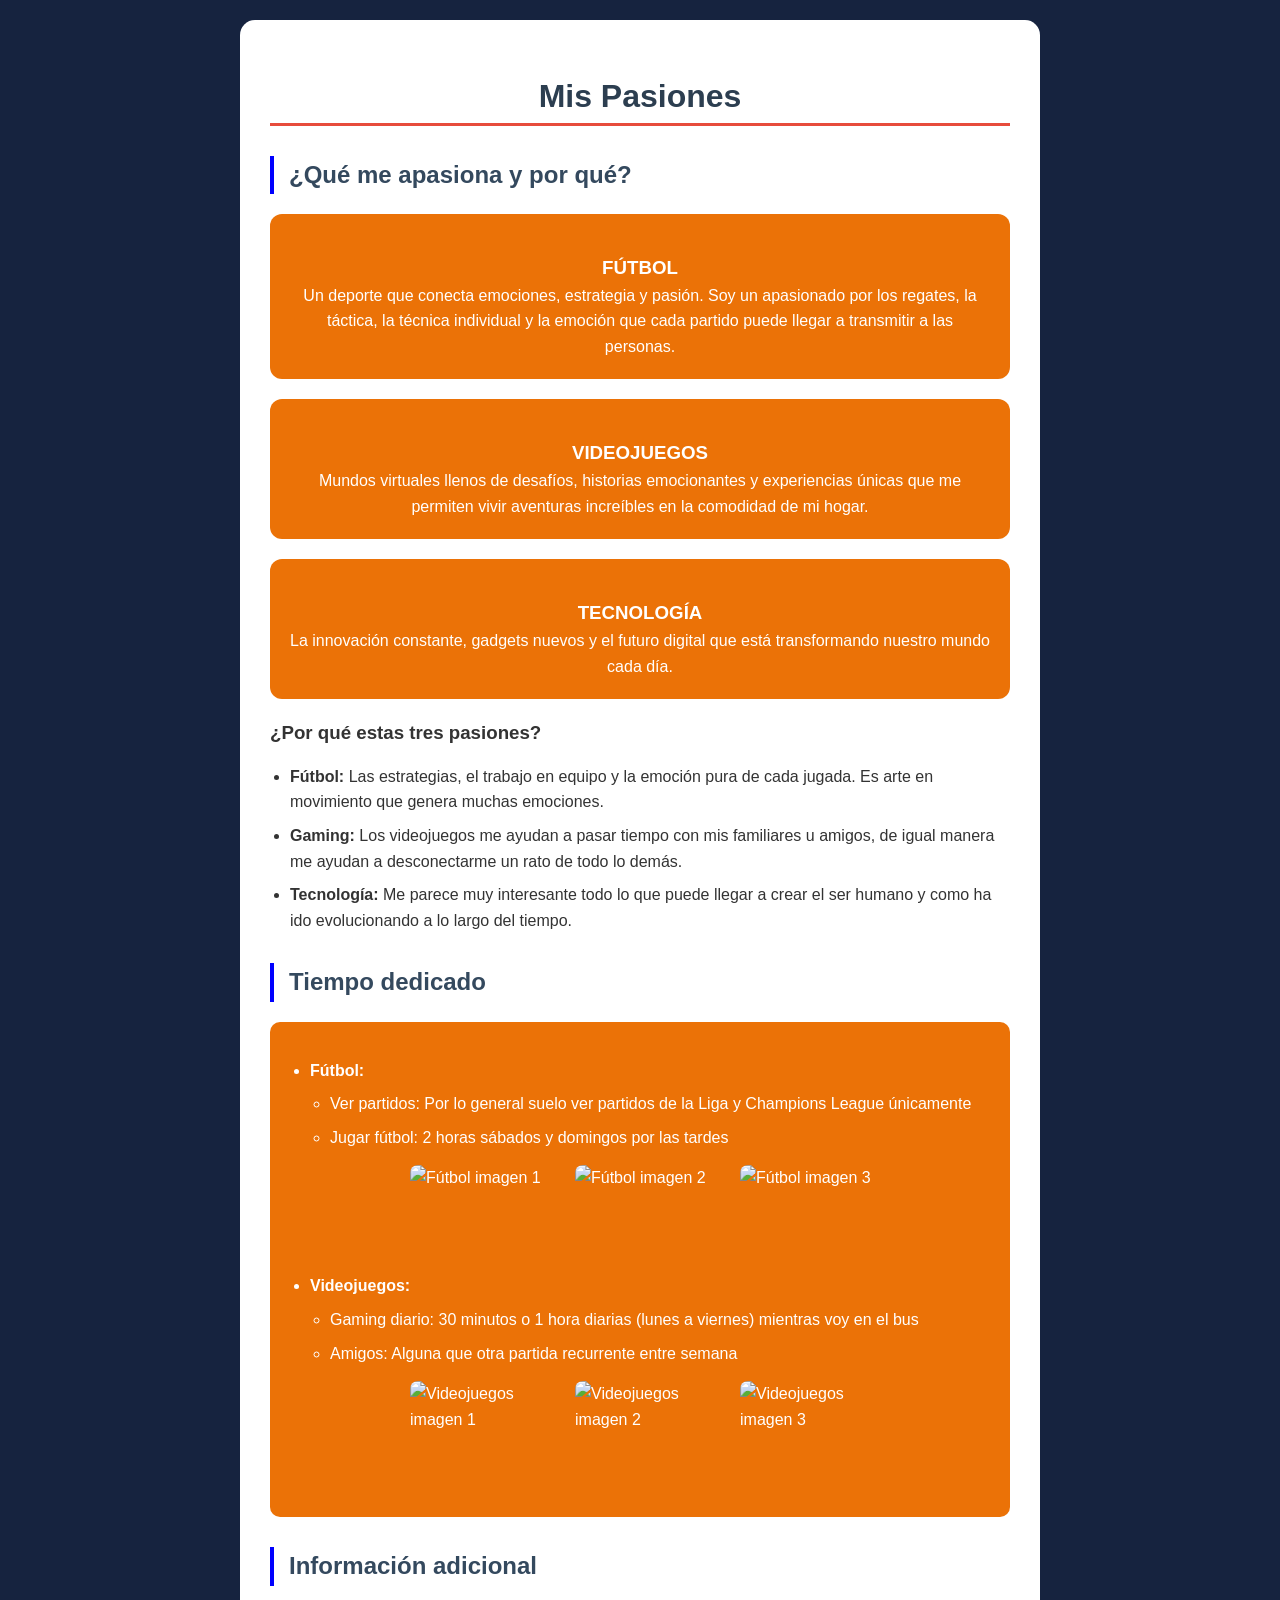
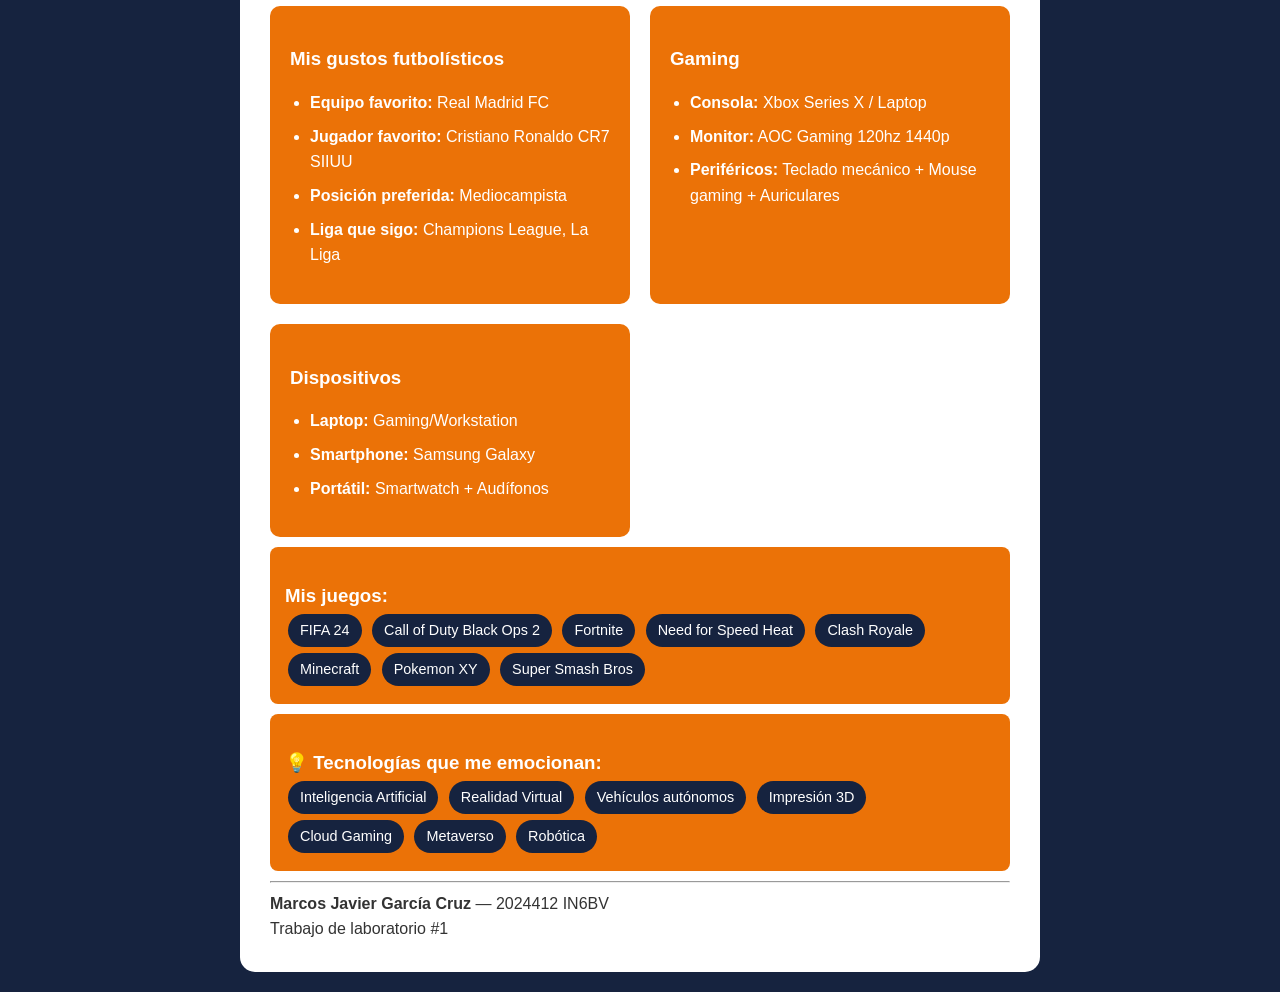
==== index.html @ 4f5767ec "Avance de pagina uno" ====
<!DOCTYPE html>
<html lang="es">

<head>
    <meta charset="UTF-8">
    <meta name="viewport" content="width=device-width, initial-scale=1.0">
    <title>Mis Pasiones</title>
    <link rel="stylesheet" href="/style/page1.css">
</head>

<body>
    <div class="contenedor">
        <h1>Mis Pasiones</h1>
        <h2>¿Qué me apasiona y por qué?</h2>

        <div class="SeccionHobbys">
            <div class="hobby">
                <h3>FÚTBOL</h3>
                <p>Un deporte que conecta emociones, estrategia y pasión. Soy un apasionado por los regates, la táctica,
                    la técnica
                    individual y la emoción que cada partido puede llegar a transmitir a las personas.</p>
            </div>

            <div class="hobby">
                <h3>VIDEOJUEGOS</h3>
                <p>Mundos virtuales llenos de desafíos, historias emocionantes y experiencias únicas que me permiten
                    vivir
                    aventuras increíbles en la comodidad de mi hogar.</p>
            </div>

            <div class="hobby">
                <h3>TECNOLOGÍA</h3>
                <p>La innovación constante, gadgets nuevos y el futuro digital que está transformando nuestro mundo cada
                    día.</p>
            </div>
        </div>

        <h3>¿Por qué estas tres pasiones?</h3>
        <ul>
            <li><strong>Fútbol:</strong> Las estrategias, el trabajo en equipo y la emoción pura de cada
                jugada. Es arte en movimiento que genera muchas emociones.</li>
            <li><strong>Gaming:</strong> Los videojuegos me ayudan a pasar tiempo con mis familiares u amigos, de igual
                manera me ayudan a desconectarme un rato de todo lo demás.</li>
            <li><strong>Tecnología:</strong> Me parece muy interesante todo lo que puede llegar a crear el ser humano y
                como ha ido evolucionando a lo largo del tiempo.</li>
        </ul>

        <h2>Tiempo dedicado</h2>
        <div class="tiempo">
            <ul>
                <li><strong>Fútbol:</strong>
                    <ul>
                        <li>Ver partidos: Por lo general suelo ver partidos de la Liga y Champions League únicamente
                        </li>
                        <li>Jugar fútbol: 2 horas sábados y domingos por las tardes</li>
                    </ul>
                    <div class="imagenes-fila">
                        <img src="https://th.bing.com/th?id=OIF.UyMqL9N1LaM%2bcUNHiEjdNQ&cb=defcachec2&rs=1&pid=ImgDetMain&o=7&rm=3"
                            alt="Fútbol imagen 1">
                        <img src="https://media.rpctv.com/p/2cde1d0cd200779ad7d193c3dfc480a1/adjuntos/314/imagenes/018/931/0018931295/1200x675/smart/real-madrid.jpg"
                            alt="Fútbol imagen 2">
                        <img src="https://www.contramuro.com/wp-content/uploads/2024/06/real-madrid-campeon-de-la-champions.jpeg"
                            alt="Fútbol imagen 3">
                    </div>
                </li>
                <li><strong>Videojuegos:</strong>
                    <ul>
                        <li>Gaming diario: 30 minutos o 1 hora diarias (lunes a viernes) mientras voy en el bus</li>
                        <li>Amigos: Alguna que otra partida recurrente entre semana</li>
                    </ul>
                    <div class="imagenes-fila">
                        <img src="https://cdn2.unrealengine.com/social-1920x1080-839949505.jpg"
                            alt="Videojuegos imagen 1">
                        <img src="https://tse3.mm.bing.net/th/id/OIP.VV-9d_VpbMpSetG8SIZB9QHaEK?rs=1&pid=ImgDetMain&o=7&rm=3"
                            alt="Videojuegos imagen 2">
                        <img src="https://tse1.mm.bing.net/th/id/OIP.1PivnWm6535C_yhXUvwxJAHaEK?rs=1&pid=ImgDetMain&o=7&rm=3"
                            alt="Videojuegos imagen 3">
                    </div>
                </li>
            </ul>
        </div>

        <h2>Información adicional</h2>

        <div class="SeccionInfo">
            <div class="info">
                <h3>Mis gustos futbolísticos</h3>
                <ul>
                    <li><strong>Equipo favorito:</strong> Real Madrid FC</li>
                    <li><strong>Jugador favorito:</strong> Cristiano Ronaldo CR7 SIIUU</li>
                    <li><strong>Posición preferida:</strong> Mediocampista</li>
                    <li><strong>Liga que sigo:</strong> Champions League, La Liga</li>
                </ul>
            </div>

            <div class="info">
                <h3>Gaming</h3>
                <ul>
                    <li><strong>Consola:</strong> Xbox Series X / Laptop</li>
                    <li><strong>Monitor:</strong> AOC Gaming 120hz 1440p</li>
                    <li><strong>Periféricos:</strong> Teclado mecánico + Mouse gaming + Auriculares</li>
                </ul>
            </div>

            <div class="info">
                <h3>Dispositivos</h3>
                <ul>
                    <li><strong>Laptop:</strong> Gaming/Workstation</li>
                    <li><strong>Smartphone:</strong> Samsung Galaxy </li>
                    <li><strong>Portátil:</strong> Smartwatch + Audífonos</li>
                </ul>
            </div>
        </div>

        <div class="lista">
            <h3>Mis juegos:</h3>
            <p>
                <span class="cosas">FIFA 24</span>
                <span class="cosas">Call of Duty Black Ops 2</span>
                <span class="cosas">Fortnite</span>
                <span class="cosas">Need for Speed Heat</span>
                <span class="cosas">Clash Royale</span>
                <span class="cosas">Minecraft</span>
                <span class="cosas">Pokemon XY</span>
                <span class="cosas">Super Smash Bros</span>
            </p>
        </div>

        <div class="lista">
            <h3>💡 Tecnologías que me emocionan:</h3>
            <p>
                <span class="cosas">Inteligencia Artificial</span>
                <span class="cosas">Realidad Virtual</span>
                <span class="cosas">Vehículos autónomos</span>
                <span class="cosas">Impresión 3D</span>
                <span class="cosas">Cloud Gaming</span>
                <span class="cosas">Metaverso</span>
                <span class="cosas">Robótica</span>
            </p>
        </div>


        <footer>
            <hr>
            <div>
                <p><strong>Marcos Javier García Cruz</strong> — <span>2024412</span>  <span>IN6BV</span></p>
                <p>Trabajo de laboratorio #1</p>
            </div>
        </footer>
    </div>
</body>

</html>
---- style/page1.css ----
body {
            font-family: Arial, sans-serif;
            max-width: 800px;
            margin: 0 auto;
            padding: 20px;
            line-height: 1.6;
            background-color: #16233f;
            color: #333;
        }
        .contenedor {
            background-color: white;
            padding: 30px;
            border-radius: 15px;
        }
        h1 {
            color: #2c3e50;
            text-align: center;
            border-bottom: 3px solid #e74c3c;
            padding-bottom: 0px;
            margin-bottom: 0px;
        }
        h2 {
            color: #34495e;
            margin-top: 30px;
            border-left: 4px solid blue;
            padding-left: 15px;
        }
        
        h3 {
           margin-bottom: 0px;
        }

        p {
           margin: 0px;
        }
        
        .tiempo {
            background-color: #eb7207;
            color: white;
            padding: 20px;
            border-radius: 10px;
            margin: 15px 0;
        }
        .SeccionHobbys {
            display: grid;
            gap: 20px;
            margin-top: 20px;
        }
        .hobby {
            background-color: #eb7207;
            color: white;
            padding: 20px;
            border-radius: 12px;
            text-align: center;
        }
        .SeccionInfo {
            display: grid;
            grid-template-columns: 1fr 1fr;
            gap: 20px;
            margin-top: 20px;
        }
        .info {
            background-color: #eb7207;
            color: white;
            padding: 20px;
            border-radius: 10px;
        }
        ul {
            padding-left: 20px;
        }
        li {
            margin: 8px 0;
        }
        .cosas {
            display: inline-block;
             background-color: #16233f;
            color: white;
            padding: 5px 12px;
            border-radius: 20px;
            margin: 3px;
            font-size: 0.9em;
        }
        .lista {
             background-color: #eb7207;
            color: white;
            padding: 15px;
            border-radius: 8px;
            margin: 10px 0;
        }

        .imagenes-fila {
            display: flex;
            flex-direction: row;
            gap: 15px;
            margin-top: 15px;
            justify-content: center;
            flex-wrap: wrap;
        }

        .imagenes-fila img {
            width: 150px;
            height: 100px;
            border-radius: 8px;
        }
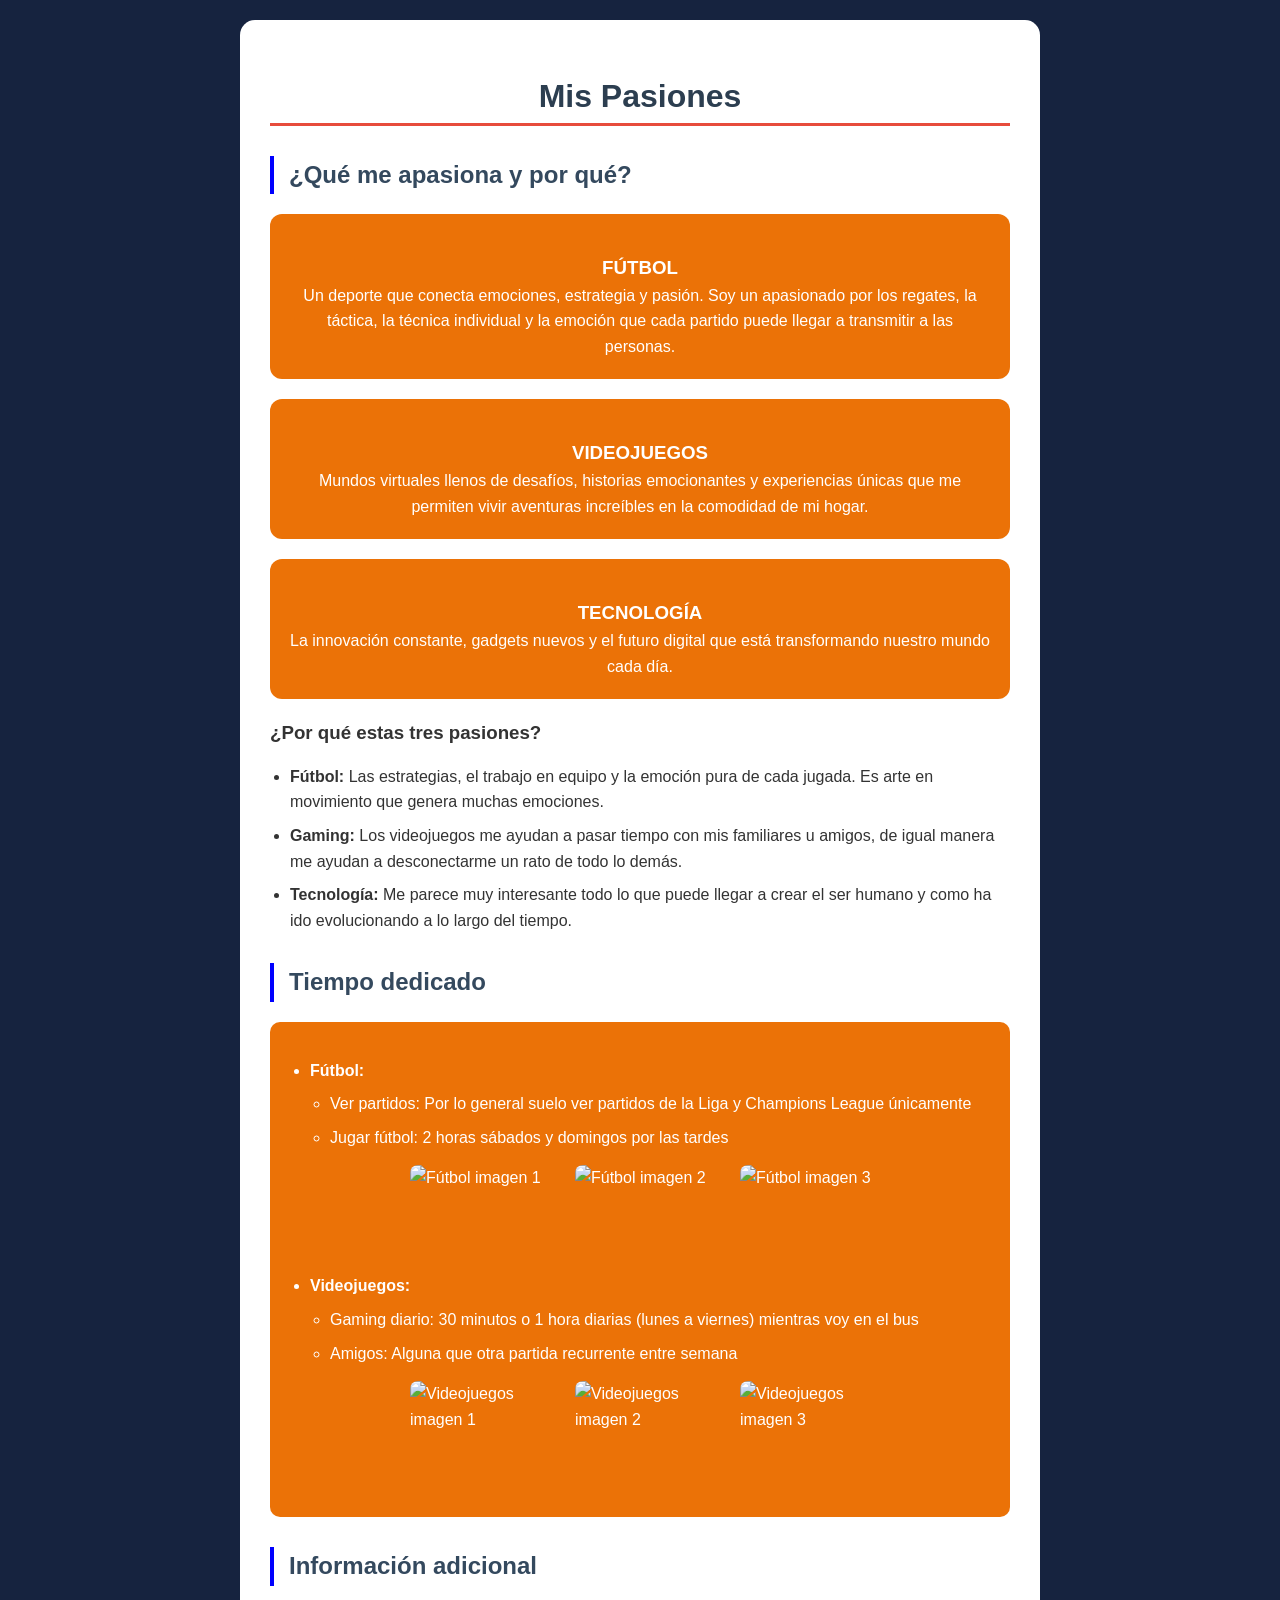
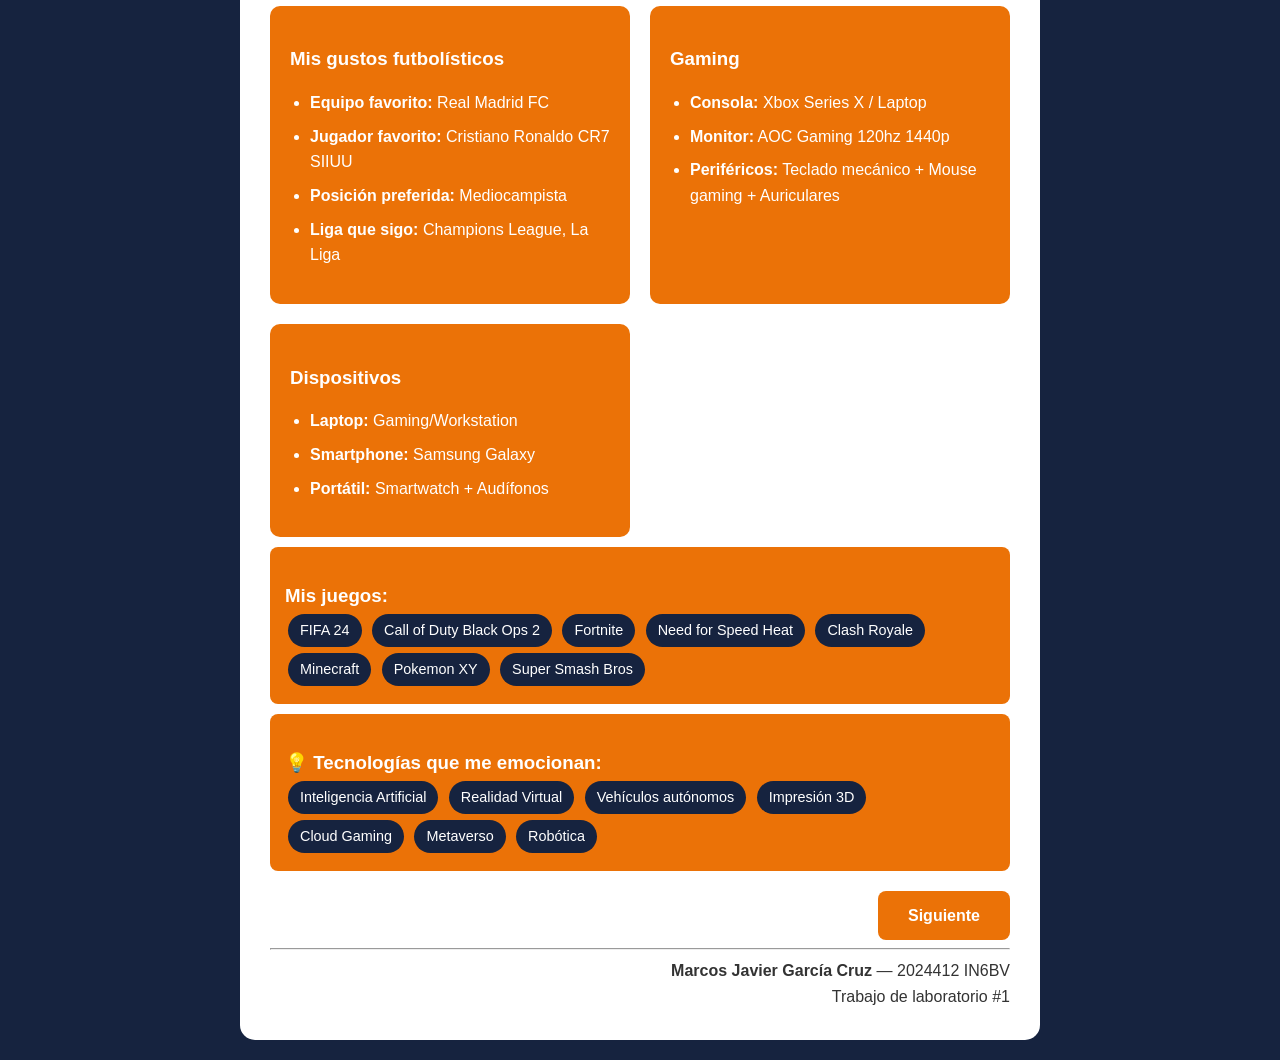
==== commit 308dbde7: "se agrego funcionalidad para moverse entre paginas" ====
--- a/index.html
+++ b/index.html
@@ -139,6 +139,10 @@
             </p>
         </div>
 
+        <div class="movimiento">
+            <div>
+                <a href="biografia.html" class="btn-navegacion">Siguiente </a>
+        </div>
 
         <footer>
             <hr>
--- a/style/page1.css
+++ b/style/page1.css
@@ -1,104 +1,144 @@
 body {
-            font-family: Arial, sans-serif;
-            max-width: 800px;
-            margin: 0 auto;
-            padding: 20px;
-            line-height: 1.6;
-            background-color: #16233f;
-            color: #333;
-        }
-        .contenedor {
-            background-color: white;
-            padding: 30px;
-            border-radius: 15px;
-        }
-        h1 {
-            color: #2c3e50;
-            text-align: center;
-            border-bottom: 3px solid #e74c3c;
-            padding-bottom: 0px;
-            margin-bottom: 0px;
-        }
-        h2 {
-            color: #34495e;
-            margin-top: 30px;
-            border-left: 4px solid blue;
-            padding-left: 15px;
-        }
-        
-        h3 {
-           margin-bottom: 0px;
-        }
+    font-family: Arial, sans-serif;
+    max-width: 800px;
+    margin: 0 auto;
+    padding: 20px;
+    line-height: 1.6;
+    background-color: #16233f;
+    color: #333;
+}
 
-        p {
-           margin: 0px;
-        }
-        
-        .tiempo {
-            background-color: #eb7207;
-            color: white;
-            padding: 20px;
-            border-radius: 10px;
-            margin: 15px 0;
-        }
-        .SeccionHobbys {
-            display: grid;
-            gap: 20px;
-            margin-top: 20px;
-        }
-        .hobby {
-            background-color: #eb7207;
-            color: white;
-            padding: 20px;
-            border-radius: 12px;
-            text-align: center;
-        }
-        .SeccionInfo {
-            display: grid;
-            grid-template-columns: 1fr 1fr;
-            gap: 20px;
-            margin-top: 20px;
-        }
-        .info {
-            background-color: #eb7207;
-            color: white;
-            padding: 20px;
-            border-radius: 10px;
-        }
-        ul {
-            padding-left: 20px;
-        }
-        li {
-            margin: 8px 0;
-        }
-        .cosas {
-            display: inline-block;
-             background-color: #16233f;
-            color: white;
-            padding: 5px 12px;
-            border-radius: 20px;
-            margin: 3px;
-            font-size: 0.9em;
-        }
-        .lista {
-             background-color: #eb7207;
-            color: white;
-            padding: 15px;
-            border-radius: 8px;
-            margin: 10px 0;
-        }
+.contenedor {
+    background-color: white;
+    padding: 30px;
+    border-radius: 15px;
+}
 
-        .imagenes-fila {
-            display: flex;
-            flex-direction: row;
-            gap: 15px;
-            margin-top: 15px;
-            justify-content: center;
-            flex-wrap: wrap;
-        }
+h1 {
+    color: #2c3e50;
+    text-align: center;
+    border-bottom: 3px solid #e74c3c;
+    padding-bottom: 0px;
+    margin-bottom: 0px;
+}
 
-        .imagenes-fila img {
-            width: 150px;
-            height: 100px;
-            border-radius: 8px;
-        }+h2 {
+    color: #34495e;
+    margin-top: 30px;
+    border-left: 4px solid blue;
+    padding-left: 15px;
+}
+
+h3 {
+    margin-bottom: 0px;
+}
+
+p {
+    margin: 0px;
+}
+
+.tiempo {
+    background-color: #eb7207;
+    color: white;
+    padding: 20px;
+    border-radius: 10px;
+    margin: 15px 0;
+}
+
+.SeccionHobbys {
+    display: grid;
+    gap: 20px;
+    margin-top: 20px;
+}
+
+.hobby {
+    background-color: #eb7207;
+    color: white;
+    padding: 20px;
+    border-radius: 12px;
+    text-align: center;
+}
+
+.SeccionInfo {
+    display: grid;
+    grid-template-columns: 1fr 1fr;
+    gap: 20px;
+    margin-top: 20px;
+}
+
+.info {
+    background-color: #eb7207;
+    color: white;
+    padding: 20px;
+    border-radius: 10px;
+}
+
+ul {
+    padding-left: 20px;
+}
+
+li {
+    margin: 8px 0;
+}
+
+.cosas {
+    display: inline-block;
+    background-color: #16233f;
+    color: white;
+    padding: 5px 12px;
+    border-radius: 20px;
+    margin: 3px;
+    font-size: 0.9em;
+}
+
+.lista {
+    background-color: #eb7207;
+    color: white;
+    padding: 15px;
+    border-radius: 8px;
+    margin: 10px 0;
+}
+
+.imagenes-fila {
+    display: flex;
+    flex-direction: row;
+    gap: 15px;
+    margin-top: 15px;
+    justify-content: center;
+    flex-wrap: wrap;
+}
+
+.imagenes-fila img {
+    width: 150px;
+    height: 100px;
+    border-radius: 8px;
+}
+
+
+.movimiento {
+    text-align: right;
+    margin-top: 20px;
+}
+
+.btn-navegacion {
+    display: inline-block;
+    background-color: #eb7207;
+    color: white;
+    padding: 12px 30px;
+    border-radius: 8px;
+    text-decoration: none;
+    font-weight: bold;
+    transition: background-color 0.3s ease, transform 0.2s ease;
+    border: none;
+    cursor: pointer;
+    font-size: 1em;
+}
+
+.btn-navegacion:hover {
+    background-color: #d46a05;
+    transform: scale(1.05);
+}
+
+.btn-navegacion:active {
+    transform: scale(0.98);
+}
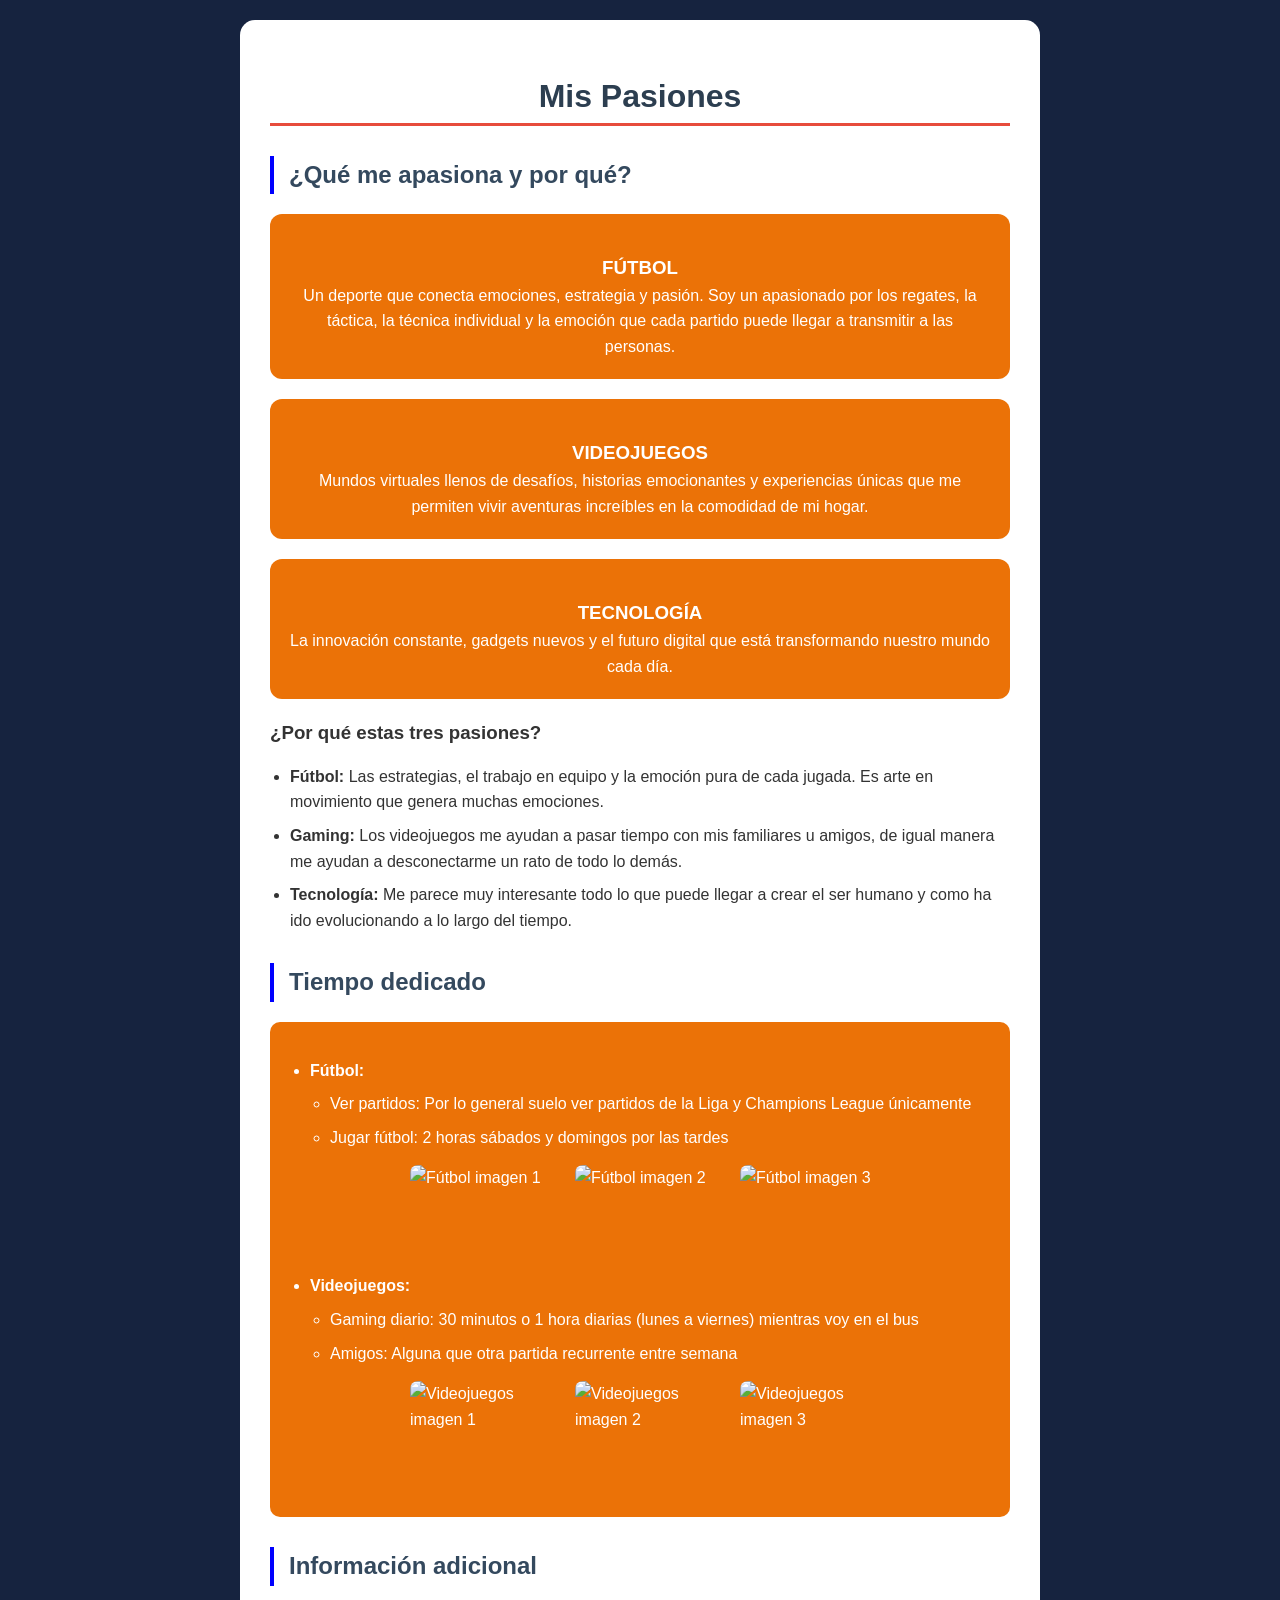
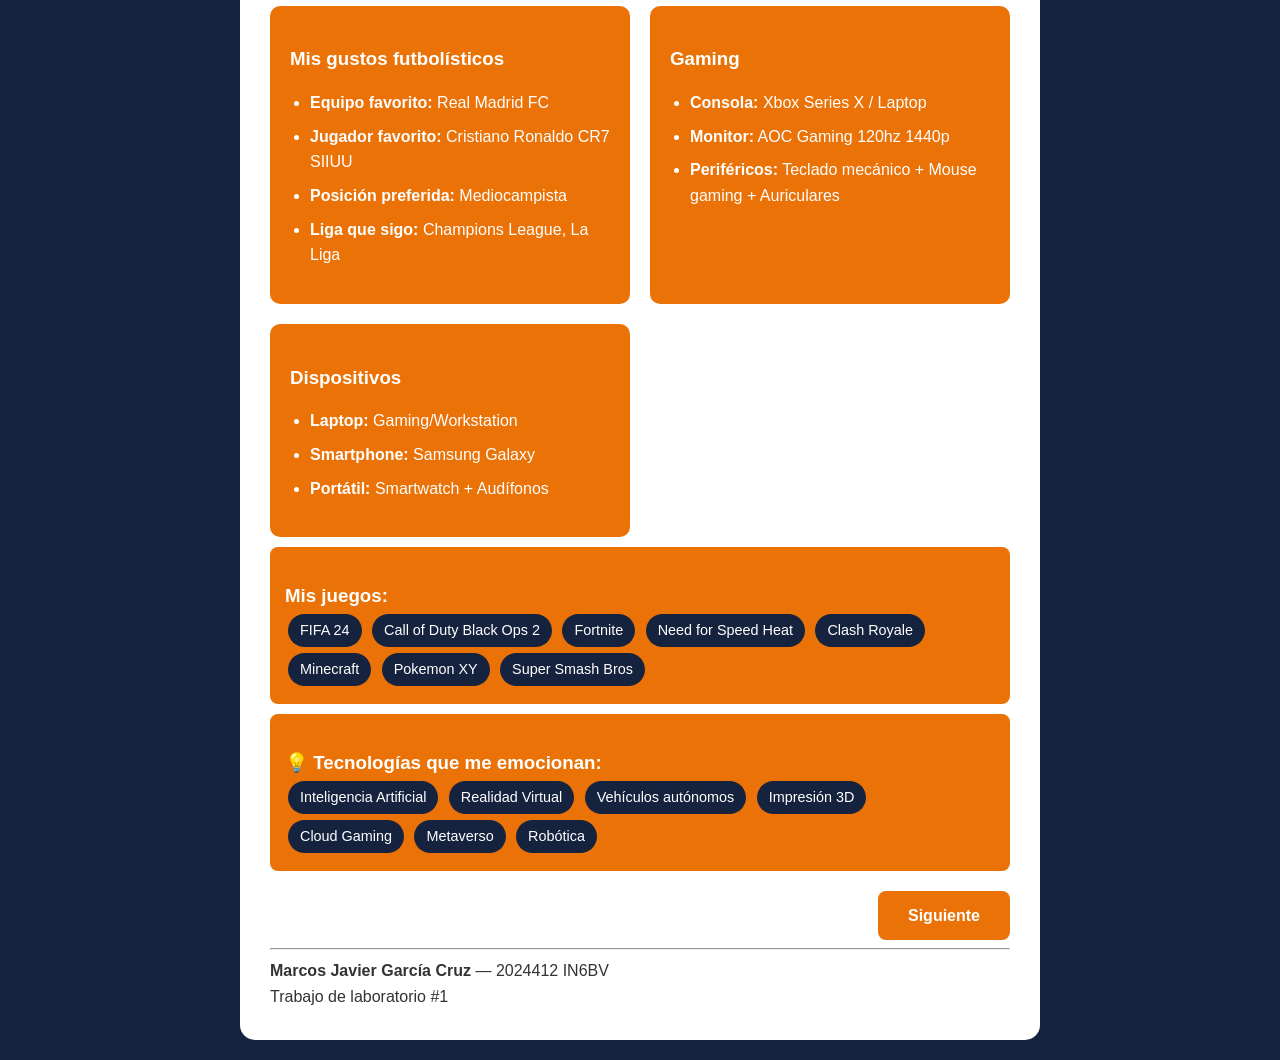
==== commit 292f1837: "Se agrego funcionalidad de movimiento a la pagina2" ====
--- a/index.html
+++ b/index.html
@@ -140,7 +140,6 @@
         </div>
 
         <div class="movimiento">
-            <div>
                 <a href="biografia.html" class="btn-navegacion">Siguiente </a>
         </div>
 
